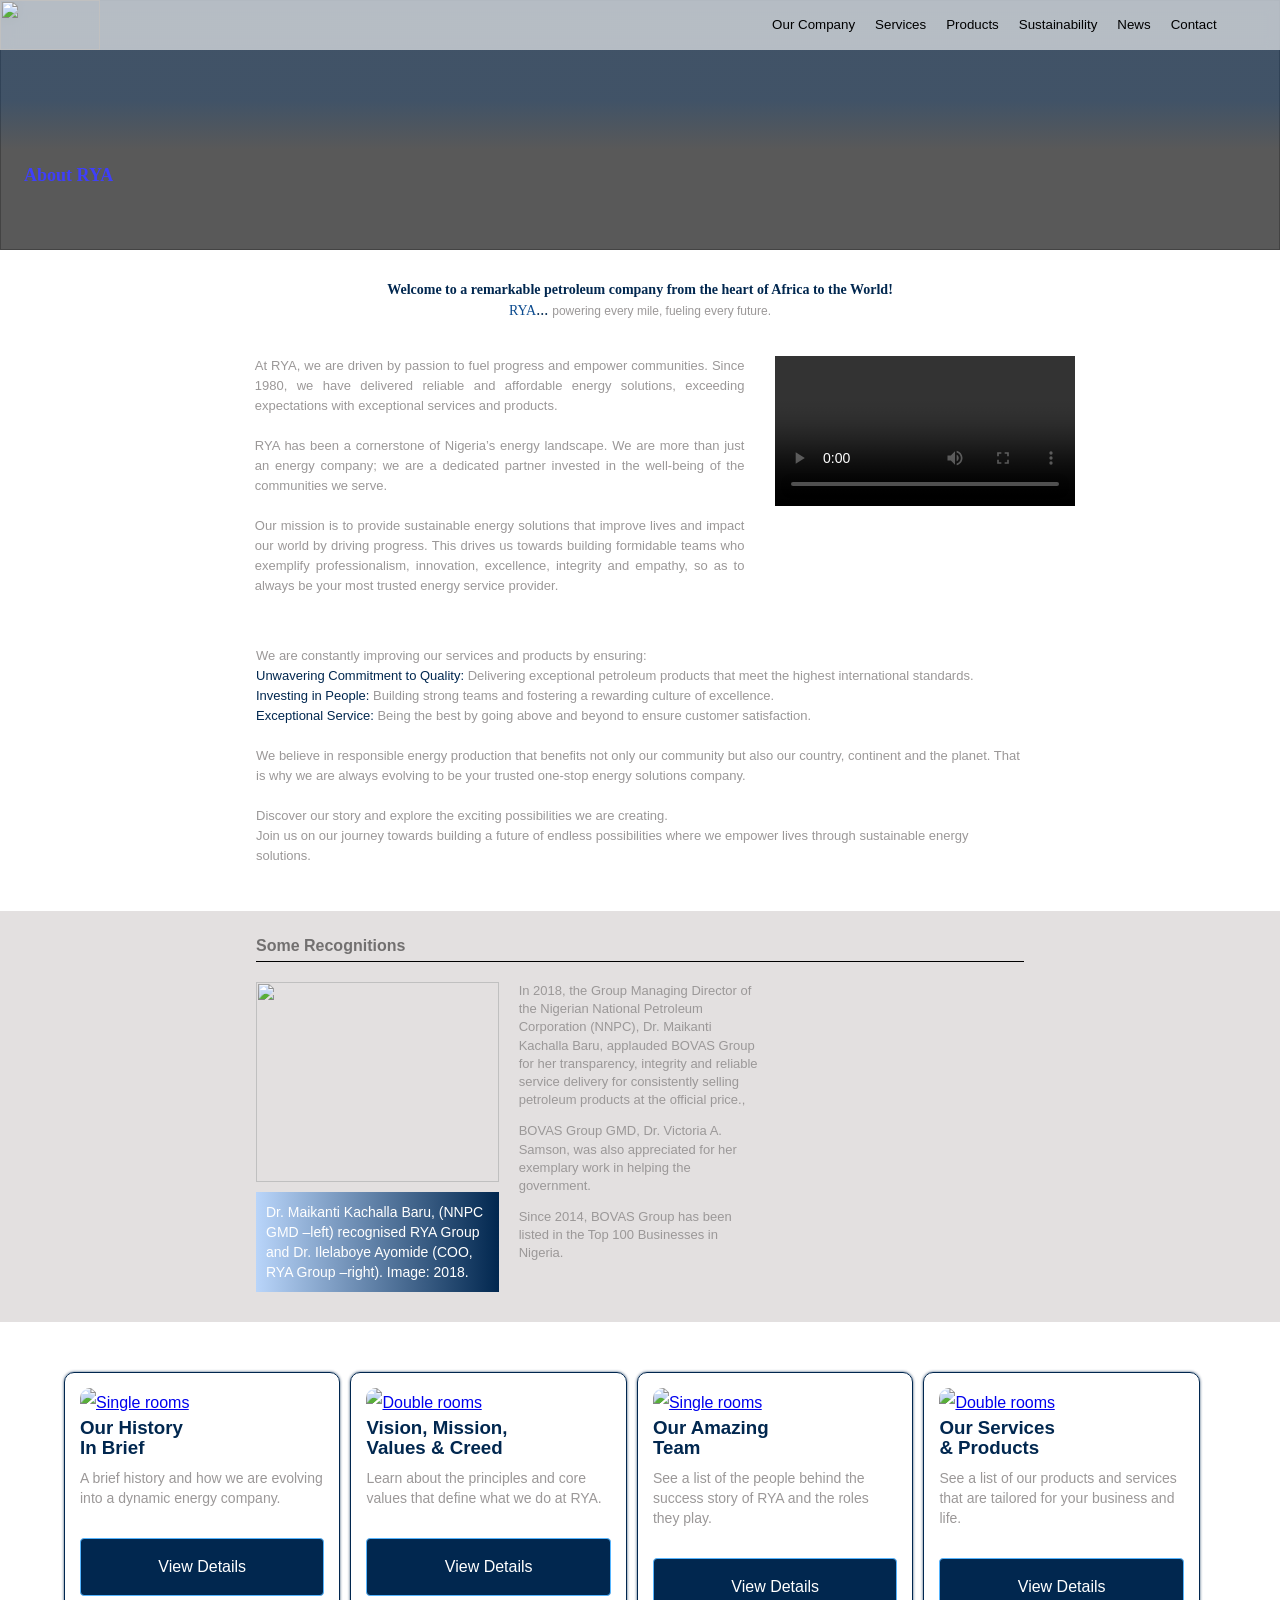
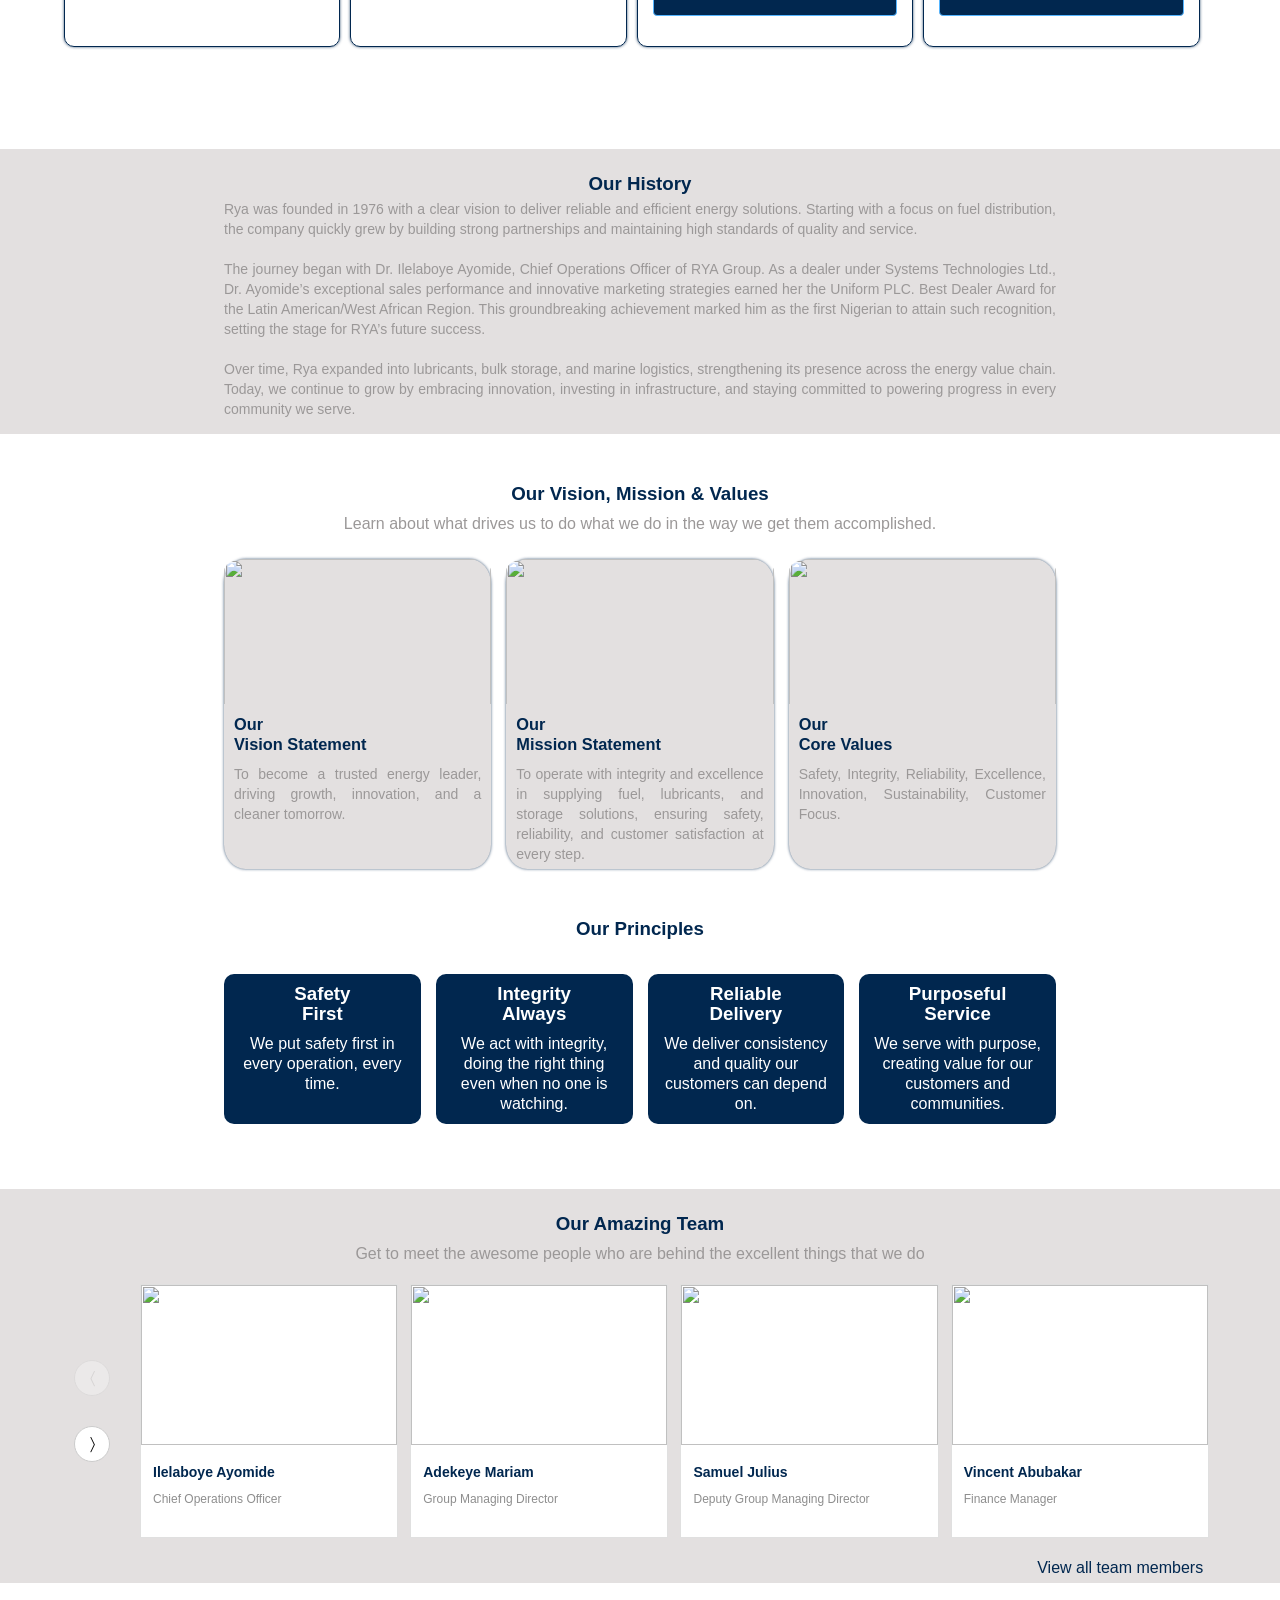
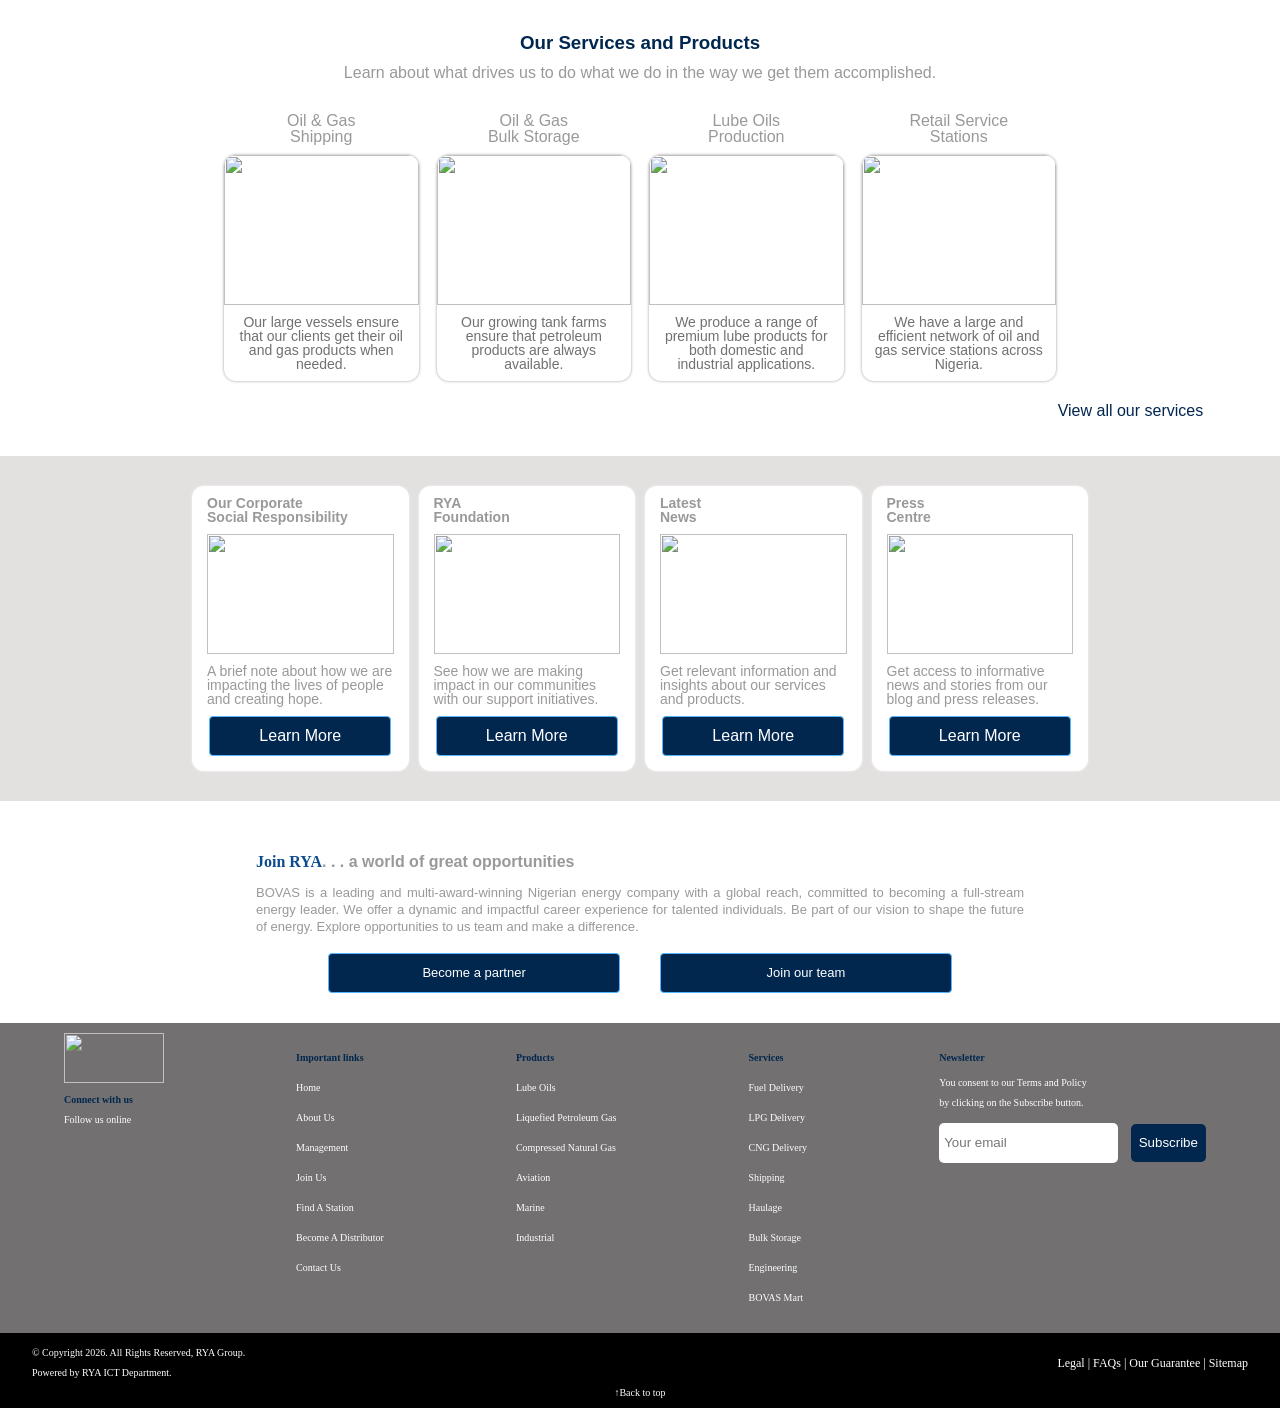
==== about.html @ a0122d42 "Add files via upload" ====
<!DOCTYPE html>
<html lang="en">
<head>
  <meta charset="UTF-8">
  <meta name="viewport" content="width=device-width, initial-scale=1.0">
  <title>About RYA</title>
  <link rel="stylesheet" href="styles.css">
  <link href="https://fonts.googleapis.com/icon?family=Material+Icons" rel="stylesheet">
  <link rel="stylesheet" href="https://cdnjs.cloudflare.com/ajax/libs/font-awesome/7.0.1/css/all.min.css">
</head>
<body>
  <section class="nav-bar">
    <nav>
      <img src="images/logo3.png">
      <div class="navs" id="navLinks">
        <i class="fa fa-times" onclick="hideMenu()"></i>
        <ul>
          <li class="nav-item">               <!-- hover target -->
            <button class="nav-link">Our Company</button>
            <div class="dropdown">            <!-- hidden until hover -->
              <a href="about.html" class="momo">Who we are</a><br>
              <a href="#" class="momo">Our people</a><br>
              <a href="#" class="momo">Our history</a><br>
              <a href="#" class="momo">Management</a><br>
              <a href="#" class="momo">Board of Directors</a><br>
            </div>
          </li>
        </ul>

        <ul>
          <li class="nav-item">               <!-- hover target -->
            <button class="nav-link">Services</button>
            <div class="dropdown">            <!-- hidden until hover -->
              <a href="#" class="momo">Retail Stations</a><br>
              <a href="#" class="momo">LPG</a><br>
              <a href="#" class="momo">CNG</a><br>
              <a href="#" class="momo">Lubes</a><br>
              <a href="#" class="momo">Rya Mart</a>
            </div>
          </li>
        </ul>

        <ul>
          <li class="nav-item">               <!-- hover target -->
            <button class="nav-link">Products</button>
            <div class="dropdown">            <!-- hidden until hover -->
              <a href="#" class="momo">Gear Oils</a><br>
              <a href="#" class="momo">Hydraulic Oils</a><br>
              <a href="#" class="momo">Diesel Engine Oils</a><br>
              <a href="#" class="momo">Retail Fuel</a><br>
              <a href="#" class="momo">Retail LPG</a><br>
              <a href="#" class="momo">CNG Kits</a><br>
            </div>
          </li>
        </ul>
            
        <ul>
          <li class="nav-item">               <!-- hover target -->
            <button class="nav-link">Sustainability</button>
            <div class="dropdown">            <!-- hidden until hover -->
              <a href="#" class="momo">Renewable Energy</a><br>
              <a href="#" class="momo">Health & Safety</a><br>
              <a href="#" class="momo">Rya Foundation</a><br>
            </div>
          </li>
        </ul>

        <ul>
          <li class="nav-item">               <!-- hover target -->
            <button class="nav-link">News</button>
            <div class="dropdown">            <!-- hidden until hover -->
              <a href="#" class="momo">News</a><br>
              <a href="#" class="momo">Publications</a><br>
              <a href="#" class="momo">Blog</a><br>
            </div>
          </li>
        </ul>  

        <ul>
          <li class="nav-item">               <!-- hover target -->
            <button class="nav-link">Contact</button>
            <div class="dropdown">            <!-- hidden until hover -->
              <a href="#" class="momo">Contact</a><br>
              <a href="#" class="momo">Product Enquiries</a><br>
              <a href="#" class="momo">Stations Locators</a><br>
              <a href="#" class="momo">FAQs</a><br>
            </div>
          </li>
        </ul>
        <i class="fa-solid fa-magnifying-glass"></i>
      </div>
      <i class="fa fa-bars" onclick="showMenu()"></i>
    </nav>
  </section>
  <section class="hero-banner">
    <img src="images/oilRig2.png" />
    <div class="hero-overlay"></div>
    <h2 class="hero-title">About RYA</h2>
  </section>
  <section class="about-about">
    <div id="abt-hed">
      <h4>Welcome to a remarkable petroleum company from the heart of Africa to the World!</h4>
      <p>
        <span class="rya" id="rya">RYA</span>...  <span class="slogan" id="slogan">powering every mile, fueling every future.</span>
      </p>
    </div>
  </section>
  <section class="abt-text">
    <div class="abt-text-p">
      <div class="abt-text-words">
        <p>
          At RYA, we are driven by passion to fuel progress and empower communities. Since 1980, we have delivered reliable and affordable energy solutions, exceeding expectations with exceptional services and products.
        </p>

        <p>
          RYA has been a cornerstone of Nigeria’s energy landscape. We are more than just an energy company; we are a dedicated partner invested in the well-being of the communities we serve.
        </p>  

        <p>
          Our mission is to provide sustainable energy solutions that improve lives and impact our world by driving progress. This drives us towards building formidable teams who exemplify professionalism, innovation, excellence, integrity and empathy, so as to always be your most trusted energy service provider.
        </p>
        
      </div>
      <div>
        <video width="300" controls>
          <source src="images/2.mp4" type="video/mp4">
          Your browser does not support the video tag.
        </video>
      </div>
    </div>
    <div class="abt-text-words2">
      <p>
        We are constantly improving our services and products by ensuring:<br>
        <span class="abt-red">Unwavering Commitment to Quality:</span> Delivering exceptional petroleum products that meet the highest international standards.<br>
        <span class="abt-red">Investing in People:</span> Building strong teams and fostering a rewarding culture of excellence.<br>
        <span class="abt-red">Exceptional Service:</span> Being the best by going above and beyond to ensure customer satisfaction.
      </p>
      <br>
      We believe in responsible energy production that benefits not only our community but also our country, continent and the planet. That is why we are always evolving to be your trusted one-stop energy solutions company.
      <br>
      <br>
      <p>
        Discover our story and explore the exciting possibilities we are creating.<br>
        Join us on our journey towards building a future of endless possibilities where we empower lives through sustainable energy solutions.
      </p>
    </div>
  </section>
  <section class="accolades">
    <div class="acc-h4">
      <h4>Some Recognitions</h4>
    </div>
    <div class="acc-awards">
      <div class="acc-awa">
        <div>
          <img src="images/Ayo and Award.png" alt="">
        </div>
        <div class="acca">
          Dr. Maikanti Kachalla Baru, (NNPC GMD –left) recognised RYA Group and Dr. Ilelaboye Ayomide (COO, RYA Group –right). Image: 2018.
        </div>
      </div>
      <div id="acca2">
        <p>
          In 2018, the Group Managing Director of the Nigerian National Petroleum Corporation (NNPC), Dr. Maikanti Kachalla Baru, applauded BOVAS Group for her transparency, integrity and reliable service delivery for consistently selling petroleum products at the official price.,
        </p>
        <p>
          BOVAS Group GMD, Dr. Victoria A. Samson, was also appreciated for her exemplary work in helping the government.
        </p>
        <p>
          Since 2014, BOVAS Group has been listed in the Top 100 Businesses in Nigeria.
        </p>
        
      </div>
      <div id="mehny">
        <img src="images/Hundred.png" alt="">
      </div>
    </div>
  </section>
  <section class="mem-but">
    <div class="mem-row">
      <div class="bus-mem">
        <a href="rooms.html#sin"><img src="images/ryaBuilding.jpg" alt="Single rooms"></a>
        <h3>Our History<br>In Brief</h3>
        <p>
          A brief history and how we are evolving into a dynamic energy company.
        </p>
        <a href="#" class="butn nada nada2" id="sepz">View Details<i class="fa-regular fa-circle-down"></i></a>
      </div>
      <div class="bus-mem">
        <a href="rooms.html#sing"><img src="images/ryaRig.webp" alt="Double rooms"></a>
        <h3>Vision, Mission,<br>Values & Creed</h3>
        <p>
          Learn about the principles and core values that define what we do at RYA.
        </p>
        <a href="#" class="butn nada nada2" id="sepz">View Details<i class="fa-regular fa-circle-down"></i></a>
      </div>
      <div class="bus-mem">
        <a href="rooms.html#sin"><img src="images/groupPic.png" alt="Single rooms"></a>
        <h3>Our Amazing<br>Team</h3>
        <p>
          See a list of the people behind the success story of RYA and the roles they play.
        </p>
        <a href="#" class="butn nada nada2" id="sepz">View Details<i class="fa-regular fa-circle-down"></i></a>
      </div>
      <div class="bus-mem">
        <a href="rooms.html#sing"><img src="images/Lubes.png" alt="Double rooms"></a>
        <h3>Our Services<br>& Products</h3>
        <p>
         See a list of our products and services that are tailored for your business and life.
        </p>
        <a href="#" class="butn nada nada2" id="sepz">View Details<i class="fa-regular fa-circle-down"></i></a>
      </div>  
    </div>
  </section>
  <section class="history">
    <h3>Our History</h3>
    <div class="history-p">
      <p>
        Rya was founded in 1976 with a clear vision to deliver reliable and efficient energy solutions. Starting with a focus on fuel distribution, the company quickly grew by building strong partnerships and maintaining high standards of quality and service.
        <br>
        <br>
        The journey began with Dr. Ilelaboye Ayomide, Chief Operations Officer of RYA Group. As a dealer under Systems Technologies Ltd., Dr. Ayomide’s exceptional sales performance and innovative marketing strategies earned her the Uniform PLC. Best Dealer Award for the Latin American/West African Region. This groundbreaking achievement marked him as the first Nigerian to attain such recognition, setting the stage for RYA’s future success.
        <br>
        <br>
        Over time, Rya expanded into lubricants, bulk storage, and marine logistics, strengthening its presence across the energy value chain. Today, we continue to grow by embracing innovation, investing in infrastructure, and staying committed to powering progress in every community we serve.
      </p>
    </div>
  </section>
  <section class="mission">
    <h3 class="tired">Our Vision, Mission & Values</h3>
    <p class="rex-p">Learn about what drives us to do what we do in the way we get them accomplished.</p>
    <div class="miss-state">
      
      <div class="miss-state-ments">
        <img src="images/meeting.png">
        <h3 class="tired">Our<br>Vision Statement</h3>
        <p>
         To become a trusted energy leader, driving growth, innovation, and a cleaner tomorrow.
        </p>
      </div>
      <div class="miss-state-ments">
        <img src="images/ryaBulk.png" alt="">
        <h3 class="tired">Our<br>Mission Statement</h3>
        <p>
         To operate with integrity and excellence in supplying fuel, lubricants, and storage solutions, ensuring safety, reliability, and customer satisfaction at every step.
        </p>
      </div>
      <div class="miss-state-ments">
        <img src="images/labScience.png" alt="">
        <h3 class="tired">Our<br>Core Values</h3>
        <p>
         Safety, Integrity, Reliability, Excellence, Innovation, Sustainability, Customer Focus.
        </p>
      </div>
    </div>
    <div class="principles">
      <h3 class="tired">Our Principles</h3>
      <div class="principle-divs-all">
        <div class="principle-divs">
          <i class="fa-solid fa-shield-halved"></i>
          <h3>Safety<br>First</h3>
          <p>We put safety first in every operation, every time.</p>
        </div>
        <div class="principle-divs">
          <i class="fa-regular fa-handshake"></i>
          <h3>Integrity<br>Always</h3>
          <p>We act with integrity, doing the right thing even when no one is watching.</p>
        </div>
        <div class="principle-divs">
          <i class="fa-regular fa-truck"></i>
          <h3>Reliable<br>Delivery</h3>
          <p>We deliver consistency and quality our customers can depend on.</p>
        </div>
        <div class="principle-divs">
          <i class="fa-regular fa-heart"></i>
          <h3>Purposeful<br>Service</h3>
          <p>We serve with purpose, creating value for our customers and communities.</p>
        </div>
      </div>
    </div>  
  </section>
  <section class="root-section">
    <h3 class="tired">Our Amazing Team</h3>
    <p class="rex-p">Get to meet the awesome people who are behind the excellent things that we do</p>
    <div class="root">
      <div class="side-btns">
        <button class="side-btn" id="prev2">&#9001;</button>
        <button class="side-btn" id="next2">&#9002;</button>
      </div>
      <div class="viewport">
        <div class="reel" id="reel">
          <div class="card">
            <img src="images/Ayomide2.jpg" />
            <div class="card-body">
              <div class="card-title">Ilelaboye Ayomide</div>
              <div class="card-desc">Chief Operations Officer</div>
            </div>
          </div>
          <div class="card">
            <img src="images/goat5.jpeg" />
            <div class="card-body">
              <div class="card-title">Adekeye Mariam</div>
              <div class="card-desc">Group Managing Director</div>
            </div>
          </div>
          <div class="card">
            <img src="images/Random5.jpg" />
            <div class="card-body">
              <div class="card-title">Samuel Julius</div>
              <div class="card-desc">Deputy Group Managing Director</div>
            </div>
          </div>
          <div class="card">
            <img src="images/Random2other.jpg" />
            <div class="card-body">
              <div class="card-title">Vincent Abubakar</div>
              <div class="card-desc">Finance Manager</div>
            </div>
          </div>
          <div class="card">
            <img src="images/random10.jpg" />
            <div class="card-body">
              <div class="card-title">Odueko Enoch</div>
              <div class="card-desc">Group Executive Director Commercial</div>
            </div>
          </div>
          <div class="card">
            <img src="images/random11.avif" />
            <div class="card-body">
              <div class="card-title">Adetomiwa Victor</div>
              <div class="card-desc">Board Chairman</div>
            </div>
          </div>
          <div class="card">
            <img src="images/Random1.jpg" />
            <div class="card-body">
              <div class="card-title">Timothy Salako</div>
              <div class="card-desc">Corporate Accountant</div>
            </div>
          </div>
          <div class="card">
            <img src="images/Random6.webp" />
            <div class="card-body">
              <div class="card-title">Vanessa Evans</div>
              <div class="card-desc">Head of Administration & Human Resources</div>
            </div>
          </div>
        </div>
      </div>
    </div>
    <div class="more-cards">
      <a href="" id="mourinho">View all team members<i class="fa-regular fa-hand-point-right"></i></a>
    </div>
  </section>
  <section class="servNprod">
    <h3 class="tired">Our Services and Products</h3>
    <p class="rex-p">Learn about what drives us to do what we do in the way we get them accomplished.</p>
    <div class="servNprod-Prods">
      <div class="servNprod-servs">
        <p>Oil & Gas<br>Shipping</p>
        <div class="thingus">
            <div class="servNprod-div">
            <img src="images/Shipping.png" alt="">
          </div>
          <p class="servNprod-div-p anods">Our large vessels ensure that our clients get their oil and gas products when needed.</p>
        </div>
      </div>
      <div class="servNprod-servs">
        <p>Oil & Gas<br>Bulk Storage</p>
        <div class="thingus">
            <div class="servNprod-div">
            <img src="images/Facility.png" alt="">
          </div>
          <p class="servNprod-div-p anods">Our growing tank farms ensure that petroleum products are always available.</p>
        </div>
      </div>
      <div class="servNprod-servs">
        <p>Lube Oils<br>Production</p>
        <div class="thingus">
          <div class="servNprod-div">
            <img src="images/Mix.png" alt="">
          </div>
          <p class="servNprod-div-p anods anods-two">We produce a range of premium lube products for both domestic and industrial applications.</p>
        </div>
      </div>
      <div class="servNprod-servs">
        <p>Retail Service<br>Stations</p>
        <div class="thingus">
          <div class="servNprod-div">
            <img src="images/Station.png" alt="">
          </div>
          <p class="servNprod-div-p anods anods-two">We have a large and efficient network of oil and gas service stations across Nigeria.</p>
        </div>
      </div>
    </div>
    <div class="more-cards">
      <a href="" id="mourinho">View all our services<i class="fa-regular fa-hand-point-right"></i></a>
    </div>
  </section>
  <section class="story-time">
    <div class="story-div">
      <div class="stories">
        <p class="stories-p">Our Corporate<br>Social Responsibility</p>
        <img src="images/Rally.png" alt="">
        <p>A brief note about how we are impacting the lives of people and creating hope.</p>
        <a href="#" class="butn nada nada2 nada3" id="sepz">Learn More<i class="fa-regular fa-circle-right"></i></a>
      </div>
      <div class="stories">
        <p class="stories-p">RYA<br>Foundation</p>
        <img src="images/conference2.png" alt="">
        <p>See how we are making impact in our communities with our support initiatives.</p>
        <a href="#" class="butn nada nada2 nada3" id="sepz">Learn More<i class="fa-regular fa-circle-right"></i></a>
      </div>
      <div class="stories">
        <p class="stories-p">Latest<br>News</p>
        <img src="images/secretary.png" alt="">
        <p>Get relevant information and insights about our services and products.</p>
        <a href="#" class="butn nada nada2 nada3" id="sepz">Learn More<i class="fa-regular fa-circle-right"></i></a>
      </div>
      <div class="stories">
        <p class="stories-p">Press<br>Centre</p>
        <img src="images/car-award.png" alt="">
        <p>Get access to informative news and stories from our blog and press releases.</p>
        <a href="#" class="butn nada nada2 nada3" id="sepz">Learn More<i class="fa-regular fa-circle-right"></i></a>
      </div>
    </div>
  </section>
  <section class="join-now">
    <div class="join-text">
      <div class="join-us">
        <img src="images/car-award.png" alt="">
      </div>
      <div class="join-us">
        <h3><span class="rya join-span">Join RYA</span><span class="slogan join-span">. . . a world of great opportunities</span></h3>
        <p>BOVAS is a leading and multi-award-winning Nigerian energy company with a global reach, committed to becoming a full-stream energy leader. We offer a dynamic and impactful career experience for talented individuals. Be part of our vision to shape the future of energy. Explore opportunities to us team and make a difference.</p>
        <div class="join-buttons">
          <a href="#" class="butn nada nada4" id="sepz">Become a partner</a>
          <a href="#" class="butn nada nada4" id="sepz">Join our team</a>
        </div>
      </div>
    </div>
  </section>
  <section class="fint">
    <div class="scott">
      <div class="fein">
        <img src="images/logo3.png" class="minusTop">
        <h4 class="minusTop">Connect with us</h4>
        <p class="minusTop">Follow us online</p>
        <div class="imagine minusTop">
          <i class="fa-brands fa-linkedin-in"></i>
          <i class="fa-brands fa-x-twitter"></i>
          <i class="fa-brands fa-square-facebook"></i>
          <i class="fa-brands fa-youtube"></i>
          <i class="fa-brands fa-instagram"></i>
          <i class="fa-brands fa-threads"></i>
        </div>
      </div>
      <div class="fein">
        <h4>Important links</h4>
        <p>
          <a href="">Home</a><br>
          <a href="">About Us</a><br>
          <a href="">Management</a><br>
          <a href="">Join Us</a><br>
          <a href="">Find A Station</a><br>
          <a href="">Become A Distributor</a><br>
          <a href="">Contact Us</a><br>
        </p>
      </div>
      <div class="fein">
        <h4>Products</h4>
        <p>
          <a href="">Lube Oils</a><br>
          <a href="">Liquefied Petroleum Gas</a><br>
          <a href="">Compressed Natural Gas</a><br>
          <a href="">Aviation</a><br>
          <a href="">Marine</a><br>
          <a href="">Industrial</a><br>
        </p>
      </div>
      <div class="fein">
        <h4>Services</h4>
        <p>
          <a href="">Fuel Delivery</a><br>
          <a href="">LPG Delivery</a><br>
          <a href="">CNG Delivery</a><br>
          <a href="">Shipping</a><br>
          <a href="">Haulage</a><br>
          <a href="">Bulk Storage</a><br>
          <a href="">Engineering</a><br>
          <a href="">BOVAS Mart</a><br>
        </p>
      </div>
      <div class="fein" id="feint">
        <h4>Newsletter</h4>
        <p>You consent to our Terms and Policy<br> by clicking on the Subscribe button.</p>
        <input type="email" placeholder="Your email">
        <button>Subscribe</button>
      </div>
    </div>
  </section>
  <section class="footer">
    <div class="footer-past">
      <div class="footer-p">
        <p>
          &copy; Copyright 2026. All Rights Reserved, RYA Group.<br><span>Powered by RYA ICT Department.</span>
        </p>
      </div>
      <div class="foo">
        Legal | FAQs | Our Guarantee | Sitemap<br>
      </div>
    </div>
    <a href="" class="minusTop">&UpArrow;Back to top</a>
  </section>
</body>
<script src="index.js"></script>
</html>
---- styles.css ----
*{
  margin: 0px;
  padding: 0px;
  line-height: 30px;
  box-sizing: border-box;
}

.nav-bar{
  position: fixed;
  top: 0;
  left: 0;
  width: 100%;
  z-index: 100;
  background: rgba(255, 255, 255, 0.614);
  backdrop-filter: blur(6px);  
}

nav{
  display: flex;
  justify-content: space-between;
  align-items: center;
  width: 97vw;
}

.navs{
  display: flex;
  justify-content: space-between;
  align-items: center;
  padding-right: 15px;
}

nav img{
  width: 100px;
  height: 50px;
}

#navLinks .fa{
  display: none;
}

.search{
  margin-left: 8px;
  width: 17px;
  height: 17px;
}

button{
  border: 0px;
  margin: 10px;
  background: none;
}

.navs ul{
  padding: 0px;
}

.navs ul li{
  list-style: none;
  padding: 0px;
}

.nav-item {
  position: relative;
}

.dropdown {
  position: absolute;
  padding-left: 10px;
  margin-right: 50px;
  width: 200px;
  opacity: 0;
  pointer-events: none;
  transform: translateY(-6px);
  transition: opacity 0.18s, transform 0.18s;
  background-color: whitesmoke;
}

.nav-item:hover .dropdown {
  margin-right: 50px;
  width: 200px;
  opacity: 1;
  pointer-events: all;
  transform: translateY(0);
  display: flex;
  flex-direction: column;
  justify-content: space-evenly;
  line-height: 10px;
}

.dropdown a{
  color: black;
  text-decoration: none;
  border-top: black;
}

/* Hide hamburger icon on desktop */
nav > .fa-bars {
  display: none;
}

/*Hero*/
.hero {
  position: relative;
  width: 100%;
  height: 100vh;
  overflow: hidden;
  margin: 0px;
}

.slide {
  position: absolute;
  inset: 0;
  background-size: cover;
  background-position: center;
  opacity: 0;
  transition: opacity 1s ease-in-out;
  display: flex;
  align-items: center;
  justify-content: center;
}

.slide::before {
  content: '';
  position: absolute;
  inset: 0;
  background: rgba(26, 42, 58, 0.55);
}

.slide.active { opacity: 1; }

.slide-content {
  position: relative;
  text-align: left;
  color: #fff;
  max-width: 700px;
  padding: 20px 2rem;
  display: flex;
  flex-direction: column;
  justify-content: space-between;
  height: 200px;
}

.slide-content h1 { font-size: 3rem; margin-bottom: 1rem; }
.slide-content p  { font-size: 1.2rem; margin-bottom: 2rem; opacity: 0.9; }

.btn {
  background: #01274f;
  color: #fff;
  padding: 0.8rem 2rem;
  border-radius: 4px;
  text-decoration: none;
  font-weight: 500;
  transition: background 0.2s;
  align-self: flex-end;
}

.slide-content a:hover { 
  background-color: white;
  color: #01274f;
}

#seps:hover{ background-color: #fff; color: #01274f; }
#sept:hover{ background-color: #fff; color: #01274f; }
#sepz:hover{ background-color: #fff; color: #01274f; }

/* Dots */
.dots {
  position: absolute;
  bottom: 2rem;
  left: 50%;
  transform: translateX(-50%);
  display: flex;
  gap: 10px;
}

.dot {
  width: 10px; height: 10px;
  border-radius: 50%;
  background: rgba(255,255,255,0.5);
  cursor: pointer;
  transition: background 0.3s;
}
.dot.active { background: #01274f; }

/* Arrows */
.arrow {
  position: absolute;
  top: 50%;
  transform: translateY(-50%);
  border: none;
  color: #ffffff;
  font-size: 1.5rem;
  padding: 0.8rem 1.1rem;
  cursor: pointer;
  border-radius: 4px;
  transition: background 0.2s;
}
.arrow:hover { color: #01274f; }
.arrow.prev { left: 1.5rem; }
.arrow.next { right: 1.5rem; }

/*Middle*/
.middle{
  background-color: rgb(250, 253, 255);
  display: flex;
  justify-content: center;
  padding: 40px 0;
}

.imme{
  width: 80%;
  display: flex;
  justify-content: space-between;
  align-items: flex-end;
  gap: 30px;
}

.diate{
  width: 50%;
}

.middle p{
  margin-top: 10px;
  color: black;
  font-size: 30px;
  font-weight: 700;
}

.rya{
  font-family: 'Catamaran, sans-serif';
  color: #0c4b8f;
  font-size: 30px;
}

.slogan{
  color: rgb(155, 152, 152);
  font-family:'Lucida Sans', 'Lucida Sans Regular', 'Lucida Grande', 'Lucida Sans Unicode', Geneva, Verdana, sans-serif;
  font-size: 20px;
}

#sof{
  height: 200px;
  width: 200px;
}

.bet p{
  margin-top: 0px;
  margin-bottom: 0px;
  font-size: 20px;
}

#bat{ color: rgb(155, 152, 152); }
#sur{ color: #01274f; }

#temp{
  font-size: 16px;
  color: rgb(155, 152, 152);
  text-align: justify;
  width: 85%;
  margin-top: 10px;
  line-height: 1.5;
}

#sof5{
  width: 50%;
  height: 400px;
  border-radius: 8%;
  align-self: last baseline;
}

/*Targets*/
.robots{
  margin-top: 50px;
  display: flex;
  justify-content: center;
}

.robo-mech{
  margin-top: 50px;
  width: 80%;
  display: flex;
  justify-content: space-between;
  flex-wrap: wrap;
  gap: 20px;
}

.robo{
  background-color: #01274f;
  height: 150px;
  width: 250px;
  border-radius: 3%;
  display: flex;
  justify-content: center;
}

.robo-toy{
  width: 80%;
  display: flex;
  flex-direction: column;
  justify-content: center;
  align-items: center;
  text-align: center;
}

.robo-toy i, .robo-toy img{
  height: 70px;
  width: 120px;
}

#val{
  font-size: 55px;
  color: #fff;
}

.robo-toy p {
  margin-top: 0px;
  font-size: 20px;
  color: #fff;
  width: 100%;
  font-family: 'Lucida Sans', 'Lucida Sans Regular', 'Lucida Grande', 'Lucida Sans Unicode', Geneva, Verdana, sans-serif;
}

.robo-nan p {
  width: 250px;
  text-align: center;
  font-weight: 500;
}

.robop{
  color: rgb(155, 152, 152);
  font-size: 18px;
}

/*Short Wordings*/
.wordings{
  margin-top: 20px;
  background-color: rgb(1, 39, 79);
  display: flex;
  flex-direction: column;
  align-items: center;
}

.fold{
  text-align: center;
  color: #f7f3f3;
  display: flex;
  justify-content: center;
}

.fold h1{
  margin-top: 20px;
  margin-bottom: 15px;
}

.talks{ width: 80%; }

.bac{
  width: 80%;
  display: flex;
  justify-content: center;
  margin-top: 20px;
  padding-bottom: 20px;
}

.words{
  display: flex;
  width: 90%;
  gap: 20px;
  justify-content: space-between;
}

.tempt{
  margin-top: 30px;
  display: flex;
  flex-direction: column;
  text-align: center;
  align-items: center;
  background-color: rgb(1, 25, 52);
  border: 1px solid #55b5ff;
  border-radius: 3%;
  width: 25%;
  color: #f7f3f3;
}

.tempt i, .tempt img, .tempt svg{
  height: 60px;
  width: 60px;
  font-size: 60px;
  color: white;
  margin-top: 15px;
  margin-bottom: 25px;
}

h2{ margin-bottom: 10px; }

.tempt p{
  margin-bottom: 25px;
  padding: 5px;
}

#meth{ margin-top: 20px; }
#math{ margin-top: 22px; }
#temmmm p{ margin-bottom: 17px; }
#moth{ margin-top: 22px; }
#bath{ margin-bottom: 15px; }
#bats{ margin-bottom: 45px; }
#band{ margin-bottom: 50px; }

.butn {
  background: #01274f;
  color: #fff;
  padding: 0.8rem 2rem;
  border-radius: 4px;
  text-decoration: none;
  font-weight: 500;
  transition: background 0.2s;
  align-self: center;
  margin-bottom: 15px;
}

.butn:hover{ color: #55b5ff; }

/*Members*/
.members{
  margin-top: 20px;
  background-color: rgb(250, 253, 255);
  display: flex;
  flex-direction: column;
  align-items: center;
}

.mem-abt{
  text-align: center;
  color: rgb(155, 152, 152);
}

.mem-abt p{
  margin-top: 8px;
  font-size: 20px;
}

.gallery-viewport{ margin-top: 15px; }

.gallery-reel{
  display: grid;
  grid-template-columns: 1fr 1fr 1fr;
  grid-template-rows: 1fr 1fr;
  gap: 15px;
}

.gallery-item {
  position: relative;
  overflow: hidden;
  border: 10px solid #01274f;
  border-radius: 3%;
}

.gallery-item img {
  display: block;
  height: 100%;
  width: 100%;
  object-fit: cover;
  border-radius: 3%;
}

.pict{
  height: 250px;
  width: 250px;
}

.gallery-item::before {
  content: '';
  position: absolute;
  inset: 0;
  background: rgba(26, 42, 58, 0.5);
  z-index: 1;
}

.picture-text {
  position: absolute;
  bottom: 0.5rem;
  left: 0.5rem;
  z-index: 2;
  color: #fff;
  font-family: Arial, Helvetica, sans-serif;
}

.picture-text h3 {
  font-size: 1.2rem;
  font-weight: 400;
  margin: 0;
  color: white;
  margin-bottom: 0px;
}

.picture-text h2 {
  font-size: 1.3rem;
  font-weight: 700;
  margin: 0 0 0.4rem;
  color: white;
 margin: -10px 0px 0px;
}

.picture-text p {
  font-size: 1rem;
  margin: 0;
  font-weight: bold;
  color: #3f8aeb;
  line-height: 1.3;
}

.sheep{
  margin-top: 15px;
  column-span: all;
  text-align: end;
}

#bla{
  text-decoration: none;
  color: #0c4b8f;
}

#bla:hover{
  color: #9b9898;
  font-size: 18px;
  text-decoration: underline #0c4b8f;
}

/*Customer*/
.customer{
  margin-top: 15px;
  background-color: #01274f;
  display: flex;
  flex-direction: column;
  justify-content: center;
  align-items: center;
  text-align: center;
  color: white;
}

.cust{
  width: 80%;
  margin-bottom: 15px;
}

.cust h1{ margin: 15px; }

.home{
  margin-top: 30px;
  margin-bottom: 30px;
  width: 80%;
  display: flex;
  justify-content: space-between;
  gap: 5%;
  flex-wrap: wrap;
}

.homer{
  border-radius: 3%;
  border: 2px solid #55b5ff;
  width: 20%;
  min-width: 160px;
}

.homer i{
  font-size: 50px;
  margin:  20px 0px;
}

.homer h2, .homer p{ margin-bottom: 10px; }

.homer p{
  padding-left: 5px;
  padding-right: 5px;
}

.test{
  margin-top: 30px;
  background-color: white;
  border: 1px solid white;
  border-radius: 4px;
  color: #01274f;
  text-align: center;
  height: 40px;
  display: flex;
  align-items: center;
  margin-bottom: 30px;
}

#mot{
  text-decoration: none;
  color: #01274f;
  font-size: 22px;
  padding-top: 10px;
  padding-left: 30px;
  padding-right: 30px;
}

.test:hover{
  background-color: #01274f;
  border: 1px solid #55b5ff;
  color: white;
}

#mot:hover{ color: #fff; }
.nada{ border: 1px solid #55b5ff; }

/*Business*/
.business{
  margin-top: 15px;
  background-color: white;
  display: flex;
  flex-direction: column;
  justify-content: center;
  align-items: center;
  text-align: center;
  color: rgb(155, 152, 152);
  padding: 20px 0;
}

.bus-row{
  width: 80%;
  margin-top: 5px;
  display: flex;
  justify-content: space-between;
  gap: 20px;
  flex-wrap: wrap;
}

.soft{
  width: 95%;
  align-items: center;
}

.soft p{
  padding-left: 30px;
  text-align: center;
}

.bus-rooms h2{ font-size: 50px; }

.bus-rooms{
  width: 80%;
  margin: auto;
  text-align: center;
  padding: 15px;
  flex-basis: 22%;
  border-radius: 10px;
  margin-bottom: 5%;
  text-align: left;
  box-shadow: 0 0 3px rgba(0, 0, 0, 0.5);
  min-width: 200px;
}

.bus-rooms img{
  width: 100%;
  height: 200px;
  border-radius: 10px;
  object-fit: cover;
}

.bus-rooms p{
  padding: 10px;
  text-align: center;
}

.bus-rooms h3{
  text-align: center;
  color: #01274f;
}

.bus-title h1, .bus-title p{ margin-bottom: 28px; }

#drip{ line-height: 20px; }

/*Credit*/
.credit{
  margin-top: 15px;
  background-color: white;
  display: flex;
  flex-direction: column;
  justify-content: center;
  align-items: center;
  text-align: center;
  color: rgb(155, 152, 152);
  padding: 20px 0;
}

.penta{
  width: 85%;
  display: flex;
  justify-content: space-around;
  align-items: center;
  flex-wrap: wrap;
  gap: 15px;
}

.penta img{
  height: 90px;
  width: 100px;
  object-fit: contain;
}

/*News*/
.news-section{
  margin-top: 20px;
  margin-bottom: 20px;
  background-color: #01274f;
  display: flex;
  flex-direction: column;
  justify-content: center;
  align-items: center;
  text-align: center;
  color: #fff;
}

.news-section h1{ margin-top: 15px; }

#sap{
  margin-top: 30px;
  margin-bottom: 30px;
  padding-top: 15px;
  padding-bottom: 15px;
  width: 100%;
  border-top: 1px solid #fff;
  border-bottom: 1px solid #fff;
}

#sap a{
  text-decoration: none;
  color: white;
}

#sap a:hover{
  color: #55b5ff;
  font-size: 18px;
  text-decoration: underline #55b5ff;
}

.blublu{
  margin-top: 30px;
  width: 80%;
  display: flex;
  justify-content: space-between;
  gap: 10%;
  flex-wrap: wrap;
}

.news-pic img{
  width: 100%;
  height: 400px;
  margin-bottom: 15px;
  object-fit: cover;
}

.news-pic p{
  text-align: justify;
  font-size: 20px;
  width: 100%;
}

.news-words{
  width: 80%;
  text-align: justify;
  font-size: 20px;
}

.news-words hr, .news-words p{ margin-bottom: 15px; }

/*Partners*/
.partn{
  margin-top: 15px;
  margin-bottom: 20px;
  background-color: white;
  display: flex;
  flex-direction: column;
  justify-content: center;
  align-items: center;
  text-align: center;
  color: #9b9898;
  padding: 20px 0;
}

/*Quick Links*/
.fint{
  margin-top: 30px;
  background-color: #727070;
  display: flex;
  justify-content: center;
  font-size: 10px;
  padding-bottom: 20px;
}

.scott{
  width: 90%;
  margin-top: 20px;
  display: flex;
  justify-content: space-between;
  flex-wrap: wrap;
  gap: 20px;
}

.fein img{
  width: 100px;
  height: 50px;
}

.fein h4{ 
  color: #01274f; 
}
.fein p{ color: #fff; }

.fein p a{
  text-decoration: none;
  color: #fff;
}

.minusTop{
  margin-top: -10px;
}

.fein p a:hover{ text-decoration: underline; }

.fein input{
  padding: 5px;
  margin-top: 10px;
  border: none;
  border-radius: 5px;
}

.fein button{
  background-color: #01274f;
  color: #fff;
  margin-top: 10px;
  padding: 5px;
  border: none;
  border-radius: 5px;
  cursor: pointer;
}

.fein button:hover{
  background-color: #fff;
  color: #01274f;
}

.imagine{ display: inline-block; }

.imagine i{
  font-size: 18px;
  color: #01274f;
  font-weight: 300;
}

#feint p{ line-height: 20px; }

/*Footer*/
.footer{
  background-color: black;
  display: flex;
  flex-direction: column;
  justify-content: center;
  align-items: center;
  font-size: 10px;
  color: #fff;
  line-height: 10px;
  padding: 0px;
}

.footer-past{
  margin-top: 15px;
  width: 95%;
  display: flex;
  justify-content: space-between;
  flex-wrap: wrap;
  gap: 10px;
}

.footer-p p{ line-height: 10px; }
.foo{ font-size: 12px; }

.footer a{
  color: #fff;
  text-decoration: none;
}

.footer a:hover{ text-decoration: underline; }

#feint button{
  padding: 4px 8px;
}


/* =============================================
   RESPONSIVENESS
   ============================================= */

/* --- Tablet: 768px and below --- */
@media (max-width: 768px) {

  /* NAV */
  .navs ul li { display: block; }

  .navs {
    position: fixed;
    background: #01274f;
    height: 100vh;
    width: 220px;
    top: 0;
    right: -500px;
    flex-direction: column;
    align-items: flex-start;
    justify-content: flex-start;
    z-index: 200;
    transition: right 0.4s ease;
    overflow-y: auto;
    padding-top: 20px;
  }

  .navs .fa-times {
    display: block;
    color: #fff;
    margin: 10px 10px 20px;
    font-size: 22px;
    cursor: pointer;
  }

  .navs ul { padding: 0 20px; }

  .navs button { color: #fff; font-size: 15px; }

  .dropdown {
    position: static;
    opacity: 1;
    pointer-events: all;
    transform: none;
    background: transparent;
    width: 100%;
    display: none;
  }

  .nav-item:hover .dropdown,
  .nav-item .dropdown {
    position: static;
    opacity: 1;
    pointer-events: all;
    transform: none;
    background: transparent;
    width: 100%;
  }

  .dropdown a { color: #cce4ff; font-size: 13px; }

  .search { display: none; }

  nav > .fa-bars {
    display: block;
    color: #01274f;
    font-size: 22px;
    cursor: pointer;
    margin-right: 10px;
  }

  #navLinks .fa{
  display: block;
}

  /* HERO */
  .slide-content {
    height: auto;
    padding: 20px;
    max-width: 100%;
  }

  .slide-content h1 { font-size: 2rem; }
  .slide-content p  { font-size: 15px; }

  .arrow{display: none;}

  /* MIDDLE */
  .imme {
    flex-direction: column;
    width: 90%;
    align-items: center;
  }

  .diate { width: 100%; }

  #sof5 {
    width: 100%;
    height: 280px;
    border-radius: 8px;
  }

  #temp { width: 100%; }

  .middle p { font-size: 22px; }

  /* ROBOTS */
  .robo-mech {
    width: 90%;
    justify-content: center;
  }

  /* WORDINGS */
  .tempt {
    width: 45%;
    min-width: 140px;
  }

  /* MEMBERS */
  .gallery-reel {
    grid-template-columns: 1fr 1fr;
    grid-template-rows: auto;
  }

  .pict {
    height: 180px;
    width: 100%;
  }

  /* CUSTOMER */
  .home {
    justify-content: center;
    gap: 15px;
  }

  .homer {
    width: 42%;
    min-width: 140px;
  }

  /* BUSINESS */
  .bus-row { justify-content: center; }

  .bus-rooms {
    flex-basis: 45%;
    min-width: 180px;
  }

  /* NEWS */
  .blublu {
    flex-direction: column;
    width: 90%;
    gap: 20px;
  }

  .news-pic img { height: 250px; }
  .news-words { width: 100%; }

  /* PARTNERS / CREDIT */
  .penta { gap: 20px; }

  /* FOOTER */
  .scott { flex-direction: column; gap: 25px; padding-bottom: 20px; }

  .footer-past { flex-direction: column; align-items: center; text-align: center; }
}


/* --- Mobile: 480px and below --- */
@media (max-width: 480px) {

  /* HERO */
  .slide-content h1 { font-size: 1.5rem; }
  .slide-content p  { font-size: 14px; }
  .btn { padding: 0.6rem 1.2rem; font-size: 14px; }
  .arrow { font-size: 1.1rem; padding: 0.5rem 0.7rem; }

  /* MIDDLE */
  .middle p { font-size: 18px; }
  .slogan    { font-size: 16px; }

  /* WORDINGS */
  .words { flex-direction: column; align-items: center; }

  .tempt {
    width: 85%;
    min-width: unset;
  }

  /* MEMBERS */
  .gallery-reel {
    grid-template-columns: 1fr;
  }

  .pict {
    height: 220px;
    width: 100%;
  }

  /* CUSTOMER */
  .homer {
    width: 85%;
    min-width: unset;
  }

  .home { flex-direction: column; align-items: center; }

  /* BUSINESS */
  .bus-rooms {
    flex-basis: 100%;
    min-width: unset;
    width: 90%;
    margin: 0 auto 20px;
  }

  /* ACCREDITATION */
  .penta img {
    height: 60px;
    width: 70px;
  }

  /* NEWS */
  .news-pic img { height: 200px; }
  .news-pic p   { font-size: 16px; }
  .news-words   { font-size: 16px; }

  /* FOOTER */
  .cust { width: 92%; }
  .cust h1 { font-size: 22px; }

  .bus-title h1 { font-size: 22px; }
  .bus-title p  { font-size: 14px; }

  .fold h1 { font-size: 20px; }
}


/*ABOUT US*/


.hero-banner {
  position: relative;
  width: 100%;
  height: 250px;
  overflow: hidden;
}

.hero-banner img {
  width: 100%;
  height: 100%;
  object-fit: cover;
  display: block;
}

/* The gradient overlay */
.hero-overlay {
  position: absolute;
  inset: 0;
  background: linear-gradient(
    to bottom,
    rgba(1, 25, 52, 0.75),    /* yellow at top */
    rgba(1, 25, 52, 0.75) 40%, /* yellow holds until middle */
    rgba(0, 0, 0, 0.65) 60%, /* blue starts at middle */
    rgba(0, 0, 0, 0.65)      /* blue at bottom */
  );
}

/* Text on top of everything */
.hero-title {
  position: absolute;
  bottom: 20%;
  left: 24px;
  color: rgb(63, 63, 250);
  font-size: 18px;
  font-weight: 700;
  z-index: 1;
}

/*About-About*/
.about-about{
  margin-top: 25px;
  display: flex;
  justify-content: center;
  
}

#abt-hed{
  width: 40%;
  text-align: center;
  color: #01274f;
  line-height: 0px;
}

#abt-hed h4{
  margin-bottom: 0px;
  font-size: 14px;
}

#abt-hed p{
  margin-top: -10px;
}

#rya{
  font-size: 14px;
}

#slogan{
  font-size: 12px;
}

.abt-text{
  margin-top: 30px;
  display: flex;
  flex-direction: column;
  align-items: center;
  justify-content: center;
  color: #9b9898;
  font-weight: 350;
  font-family: 'Gill Sans', 'Gill Sans MT', Calibri, 'Trebuchet MS', sans-serif;
}

.abt-text-p{
  width: 68%;
  display: flex;
  justify-content: space-between;
}

.abt-text-words{
  width: 62%;
  padding-left: 50px;
  text-align: justify;
}

.abt-text-words p {
  margin-bottom: 20px;
  font-size: 13px;
  line-height: 20px;
}

.abt-text-words2{
  margin-top: 30px;
  width: 60%;
  font-size: 13px;
  line-height: 20px;
}

.abt-text-words2 p{
  line-height: 20px;
}

.abt-red{
  color: #01274f;
  line-height: 20px;
}

/*Accolades*/
.accolades{
  margin-top: 45px;
  background-color: rgb(227, 224, 224);
  display: flex;
  flex-direction: column;
  justify-content: center;
  align-items: center;
  
  font-family: 'Gill Sans', 'Gill Sans MT', Calibri, 'Trebuchet MS', sans-serif;
}

.acc-h4{
  width: 60%;
}

.acc-h4 h4{
  margin-top: 20px;
  align-self: flex-start;
  color: #727070;
  font-weight: 550;
}

.acc-awards{
  width: 60%;
  border-top: 1px solid black;
  padding: 20px 0px 30px;
  display: grid;
  grid-template-columns: 1fr 1fr 1fr;
  gap: 20px;
  
}

.acca{
  background: linear-gradient(to right, #b9d5fa, #01274f);
  padding: 10px;
  line-height: 20px;
  font-size: 14px;
  color: #fff;
}

#acca2 p{
  font-size: 13px;
  line-height: 1.4;
  color: #9b9898;
  margin-bottom: 13px;
}



.acc-awa{
  display: flex;
  flex-direction: column;
  gap: 0px;
  line-height: 20px;
  font-size: 14px;
}

.acc-awa div img{
  width: 100%;
  height: 200px;
}

#mehny img{
  width: 90%;
}

/*Members with buttons*/
.mem-but{
  margin-top: 45px;
  display: flex;
  flex-direction: column;
  align-items: center;
  justify-content: center;
  font-family: 'Gill Sans', 'Gill Sans MT', Calibri, 'Trebuchet MS', sans-serif;
}


.mem-row{
  width: 90%;
  margin-top: 5px;
  display: flex;
  gap: 10px;
  flex-wrap: wrap;
}

.bus-mem{
  width: 100%;
  padding: 15px;
  flex-basis: 24%;
  border-radius: 10px;
  margin-bottom: 5%;
  text-align: left;
  border: 1px solid #01274f;
  box-shadow: 0 0 3px rgba(1, 39, 79, 0.8);
  min-width: 200px;
}

.bus-mem img{
  width: 100%;
  height: 150px;
  border-radius: 10px;
  object-fit: cover;
}

.bus-mem p{
  padding-top: 10px;
  text-align: left;
  line-height: 20px;
  color: #9b9898;
  font-size: 14px;
  margin-bottom: 30px
}

.bus-mem h3{
  text-align: left;
  color: #01274f;
  line-height: 20px;
  font-weight: 550;
}

.nada2{
  display: inline-block;
  width: 100%;
  text-align: center;
}

#sepz img{
  display: inline-block;
  height: 20px;
  width: 20px;
}

/*Our History*/
.history{
  margin-top: 45px;
  background-color: rgb(227, 224, 224);
  text-align: center;
  line-height: 20px;
  display: flex;
  flex-direction: column;
  justify-content: center;
  align-items: center;
}

.history h3{
  margin: 20px 0 0 0;
  color: #01274f;
  font-family: Arial, Helvetica, sans-serif;
}

.history-p{
  width: 65%;
  text-align: justify;
  font-family: 'Gill Sans', 'Gill Sans MT', Calibri, 'Trebuchet MS', sans-serif;
  font-size: 14px;
  color: #9b9898;
  padding-bottom: 15px;
}

.history-p p{
  line-height: 20px;
}

/*Mission Statement*/
.mission{
  margin-top: 45px;
  display: flex;
  flex-direction: column;
  justify-content: center;
  align-items: center;
  text-align: center;
  font-family: 'Gill Sans', 'Gill Sans MT', Calibri, 'Trebuchet MS', sans-serif;
  color: #9b9898;
}

.mission h3{
  font-weight: 550;
  font-family: Arial, Helvetica, sans-serif;
}

.miss-state{
  margin-top: 20px;
  width: 65%;
  display: grid;
  grid-template-columns: 1fr 1fr 1fr;
  gap: 15px;
  text-align: justify;
  font-size: 14px;
  padding-bottom: 45px;
}

.miss-state-ments{
  background-color: rgb(227, 224, 224);
  box-shadow: 0 0 3px rgba(1, 39, 79, 0.75);
  border-radius: 8%;
  line-height: 10px;
}

.miss-state-ments img{
  width: 100%;
  padding-bottom: 5px;
  height: 150px;
  border-top-left-radius: 8%;
  border-top-right-radius: 8%;
}

.miss-state-ments p, .miss-state-ments h3{
  line-height: 20px;
  padding: 5px 10px 5px 10px;
}

.tired{
  color: #01274f;
  font-weight: 550;
}

/*Our Principles*/
.principles{
  width: 65%;
  display: flex;
  flex-direction: column;
  align-items: center;
  justify-content: center;
}

.principle-divs-all{
  margin-top: 30px;
  display: grid;
  grid-template-columns: 1fr 1fr 1fr 1fr;
  gap: 15px;
  padding-bottom: 45px;
}

.principle-divs{
  background-color: #01274f;
  text-align: center;
  color: white;
  border-radius: 10px;
}

.principle-divs i{
  font-size: 40px;
  padding-top: 20px;
}

.principle-divs h3, .principle-divs p{
  padding: 10px 10px 0px 10px;
  line-height: 20px;
}

.principle-divs p{
  padding-bottom: 10px;
}

/*Root Section*/
.root-section{
  margin-top: 20px;
  display: flex;
  flex-direction: column;
  align-items: center;
  background-color: rgb(227, 224, 224);
  font-family: 'Gill Sans', 'Gill Sans MT', Calibri, 'Trebuchet MS', sans-serif;
}

.root-section h3{
  margin-top: 20px;
  font-weight: 550;
}

.root-section p{
  margin-bottom: 15px;
  color: #9b9898;
}

.root {
  width: 90%;
  display: flex;
  gap: 20px;
  align-items: center;
  overflow: hidden;
}

/* Left-side buttons */
.side-btns {
  display: flex;
  flex-direction: column;
  gap: 10px;
  flex-shrink: 0;
}
.side-btn {
  width: 36px;
  height: 36px;
  border-radius: 50%;
  border: 1px solid #ccc;
  background: #fff;
  cursor: pointer;
  font-size: 16px;
}
.side-btn:disabled { opacity: 0.3; cursor: not-allowed; }

/* Viewport clips the reel */
.viewport { flex: 1; overflow: hidden; }

.reel {
  display: flex;
  gap: 12px;
  transition: transform 0.45s cubic-bezier(.4,0,.2,1);
}

.card {
  width: 24%; /* 4 visible, 3 gaps */
  flex-shrink: 0;
  border: 1px solid #e0e0e0;
  background: #fff;
  overflow: hidden;
}

.card img {
  width: 100%;
  height: 160px;
  object-fit: cover;
  display: block;
}

.card-body { 
  padding: 12px; 
}
.card-title { 
  font-size: 14px;
  font-weight: 550; 
  margin-bottom: 4px; 
  color: #01274f;
}

.card-desc { 
  font-size: 12px; 
  color: #8e8e8e; 
  line-height: 1.4; 
}

.more-cards{
  width: 88%;
  text-align: end;
  margin-top: 15px;
}

#mourinho{
  color: #01274f;
  text-decoration: none;
  padding-bottom: 25px;
}

#mourinho:hover{
  color: #3f8aeb;
  font-size: 18px;
  text-decoration: #3f8aeb underline;
}

#mourinho i{
  font-weight: 400;
}

/*Services and Products*/
.servNprod{
  margin-top: 45px;
  display: flex;
  flex-direction: column;
  justify-content: center;
  align-items: center;
  color: #9b9898;
  font-family: 'Gill Sans', 'Gill Sans MT', Calibri, 'Trebuchet MS', sans-serif;
}

.servNprod-Prods{
  margin-top: 25px;
  width: 65%;
  display: flex;
  justify-content: space-between;
  gap: 18px;
}

.servNprod-servs{
  display: flex;
  flex-direction: column;
  width: 100%;
}

.servNprod-servs p{
  text-align: center;
  line-height: 1;
  font-weight: 400;
  margin-bottom: 10px;
}

.anods{
  font-size: 12px;
}

.thingus{
  display: flex;
  flex-direction: column;
  border-radius: 12px;
  box-shadow: 0 0 3px rgb(155, 152, 152);
  height: 90%;
  transition: transform 0.3s ease;
  transform-origin: top center;
}

.servNprod-div{
  overflow: hidden;        /* clips the image so it doesn't push text */
  border-top-left-radius: 12px;
  border-top-right-radius: 12px;
  height: 150px;
}


.servNprod-div img{
  width: 100%;
  display: block;
  transition: transform 1s ease;
  height: 100%;
}

.servNprod-div img:hover{
  transform: translateY(10px);  /* pushes image down on hover */
}



.servNprod-div-p{
  margin-top: 10px;
  font-size: 14px;
  text-align: justify;
  padding: 0 12px;
  font-weight: lighter;
  color: #727070;
}


/*Stories*/
.story-time{
  margin-top: 30px;
  background-color: rgb(227, 224, 224);
  display: flex;
  justify-content: center;
  font-family: 'Gill Sans', 'Gill Sans MT', Calibri, 'Trebuchet MS', sans-serif;
}

.story-div{
  width: 70%;
  padding: 30px 0px;
  display: flex;
  justify-content: space-between;
  gap: 10px;
}

.stories{
  display: flex;
  flex-direction: column;
  justify-content: space-evenly;
  gap: 10px;
  align-items: center;
  text-align: left;
  width: 100%;
  background-color: #fff;
  box-shadow: 0 0 3px rgba(255,255,255,0.75);
  border-radius: 12px;
}

.stories-p{
  width: 100%;
  color: #01274f;
  font-weight: 550;
  padding: 10px 15px 0px;
  line-height: 1;
  margin-top: 10px;
}

.stories img{
  width: 100%;
  padding: 0px 15px;
  height: 120px;
}

.stories p{
  width: 100%;
  padding: 0px 15px;
  font-size: 14px;
  line-height: 1;
  color: #9b9898;
}

.nada3{
  width: 84%;
  padding: 4px 15px;
}

/*Join Us*/
.join-now{
  margin-top: 45px;
  display: flex;
  flex-direction: column;
  justify-content: center;
  align-items: center;
  font-family: 'Gill Sans', 'Gill Sans MT', Calibri, 'Trebuchet MS', sans-serif;
}

.join-text{
  width: 60%;
  display: flex;
  justify-content: space-between;
  flex-direction: row;
}

.join-us{
  display: flex;
  flex-direction: column;
  gap: 8px;
  text-align: justify;
}

.join-us img{
  width: 90%;
}

.join-us p {
  color: #9b9898;
  line-height: 1.3;
  font-size: 13px;
}

.join-span{
  font-size: 16px;
}

.join-buttons{
  margin-top: 10px;
  display: flex;
  justify-content: center;
  width: 100%;
}

.nada4{
  display: inline-block;
  text-align: center;
  width: 38%;
  margin: 0px 20px;
  padding: 4px 10px;
  font-size: 13px;
}

/* =============================================
   ABOUT PAGE RESPONSIVENESS
   ============================================= */

/* --- Tablet: 768px and below --- */
@media (max-width: 768px) {

  /* HERO BANNER */
  .hero-banner { 
    height: 180px; 
  }

  /* ABOUT-ABOUT */
  #abt-hed { 
    width: 80%; 
  }

  /* ABT TEXT */
  .abt-text-p {
    flex-direction: column;
    width: 90%;
    align-items: center;
  }

  .abt-text-words {
    width: 100%;
    padding-left: 0;
  }

  .abt-text-words2 { 
    width: 90%; 
  }

  .abt-text-p video {
    width: 100%;
    height: auto;
  }

  /* ACCOLADES */
  .acc-h4 { 
    width: 90%; 
  }

  .acc-awards {
    width: 90%;
    grid-template-columns: 1fr 1fr;
  }

  #mehny { 
    display: none; 
  }

  /* MEM-BUT */
  .mem-row { 
    justify-content: center; 
  }

  .bus-mem {
    flex-basis: 45%;
    min-width: 160px;
  }

  /* HISTORY */
  .history-p { 
    width: 85%; 
  }

  /* MISSION */
  .miss-state {
    width: 90%;
    grid-template-columns: 1fr 1fr;
  }

  .miss-state-ments{
    margin-left: 15px;
    width: 90%;
  }

  /* PRINCIPLES */
  .principles { 
    width: 90%; 
  }

  .principle-divs-all {
    grid-template-columns: 1fr 1fr;
  }

  /* ROOT/TEAM SLIDER */
  .root { 
    width: 95%; 
  }

  .side-btns{
    display: none;
  }

  .card {
    width: 100%;
  }

  /* SERVICES & PRODUCTS */
  .servNprod-Prods {
    width: 90%;
    flex-wrap: wrap;
    justify-content: center;
  }

  .servNprod-servs { 
    width: 45%; 
  }

  /* STORIES */
  .story-div {
    width: 90%;
    flex-wrap: wrap;
  }

  .stories { 
    width: 45%; 
  }

  /* JOIN NOW */
  .join-text {
    width: 85%;
    flex-direction: column;
    align-items: center;
    gap: 20px;
  }

  .join-us img { 
    width: 100%; 
  }

  .nada4 { 
    width: 45%; 
  }
}


/* --- Mobile: 480px and below --- */
@media (max-width: 480px) {

  /* HERO BANNER */
  .hero-banner { 
    height: 140px; 
  }

  .hero-title { 
    font-size: 15px; 
    margin-bottom: 4px;
  }

  /* ABOUT-ABOUT */
  #abt-hed { 
    width: 95%; 
  }

  /* ABT TEXT */
  .abt-text-words { 
    padding-left: 0; 
  }

  .abt-text-words2 { 
    width: 95%; 
  }

  /* ACCOLADES */
  .acc-awards {
    grid-template-columns: 1fr;
    padding-top: 10px;
  }

  .acc-awa{
    gap: 20px;
  }

  .acc-awa div img{
    height: 100%;
  }

  /* MEM-BUT */
  .bus-mem {
    flex-basis: 100%;
    min-width: unset;
  }

  /* MISSION */
  .miss-state { 
    grid-template-columns: 1fr; 
  }

  /* PRINCIPLES */
  .principle-divs-all { 
    grid-template-columns: 1fr 1fr; 
  }

  /* ROOT/TEAM SLIDER — show 2 cards on mobile */
  .card {
    width: 100%;
  }

  .rex-p{
    width: 90%;
    line-height: 1.4;
    text-align: center;
  }

  /* SERVICES & PRODUCTS */
  .servNprod-servs { 
    width: 100%; 
  }

  /* STORIES */
  .stories { 
    width: 100%; 
    gap: 0px;
  }
  
  .stories img{
    height: 45%;
  }

  /* JOIN NOW */
  .join-text { 
    width: 95%; 
  }

  .join-buttons { 
    flex-direction: column; 
    align-items: center; 
    gap: 10px; 
  }

  .nada4 { 
    width: 80%; 
    margin: 0; 
  }
}
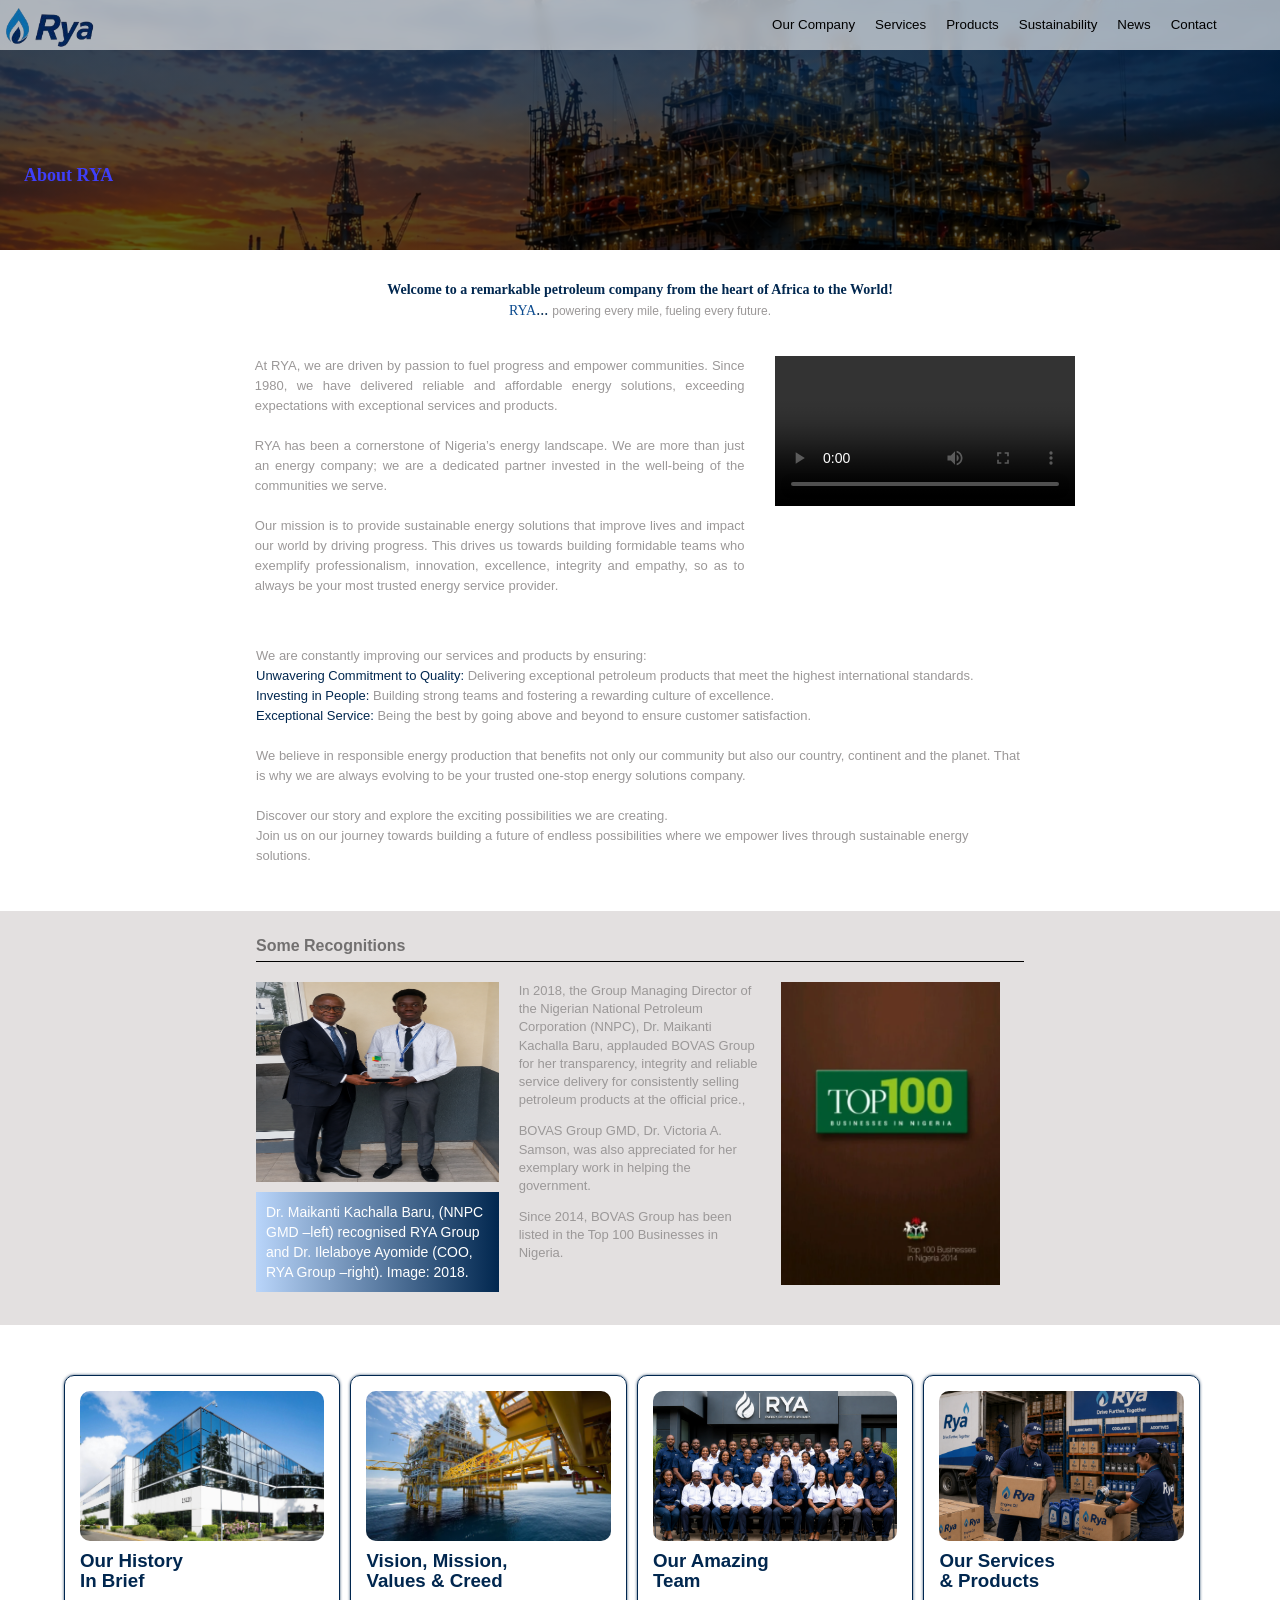
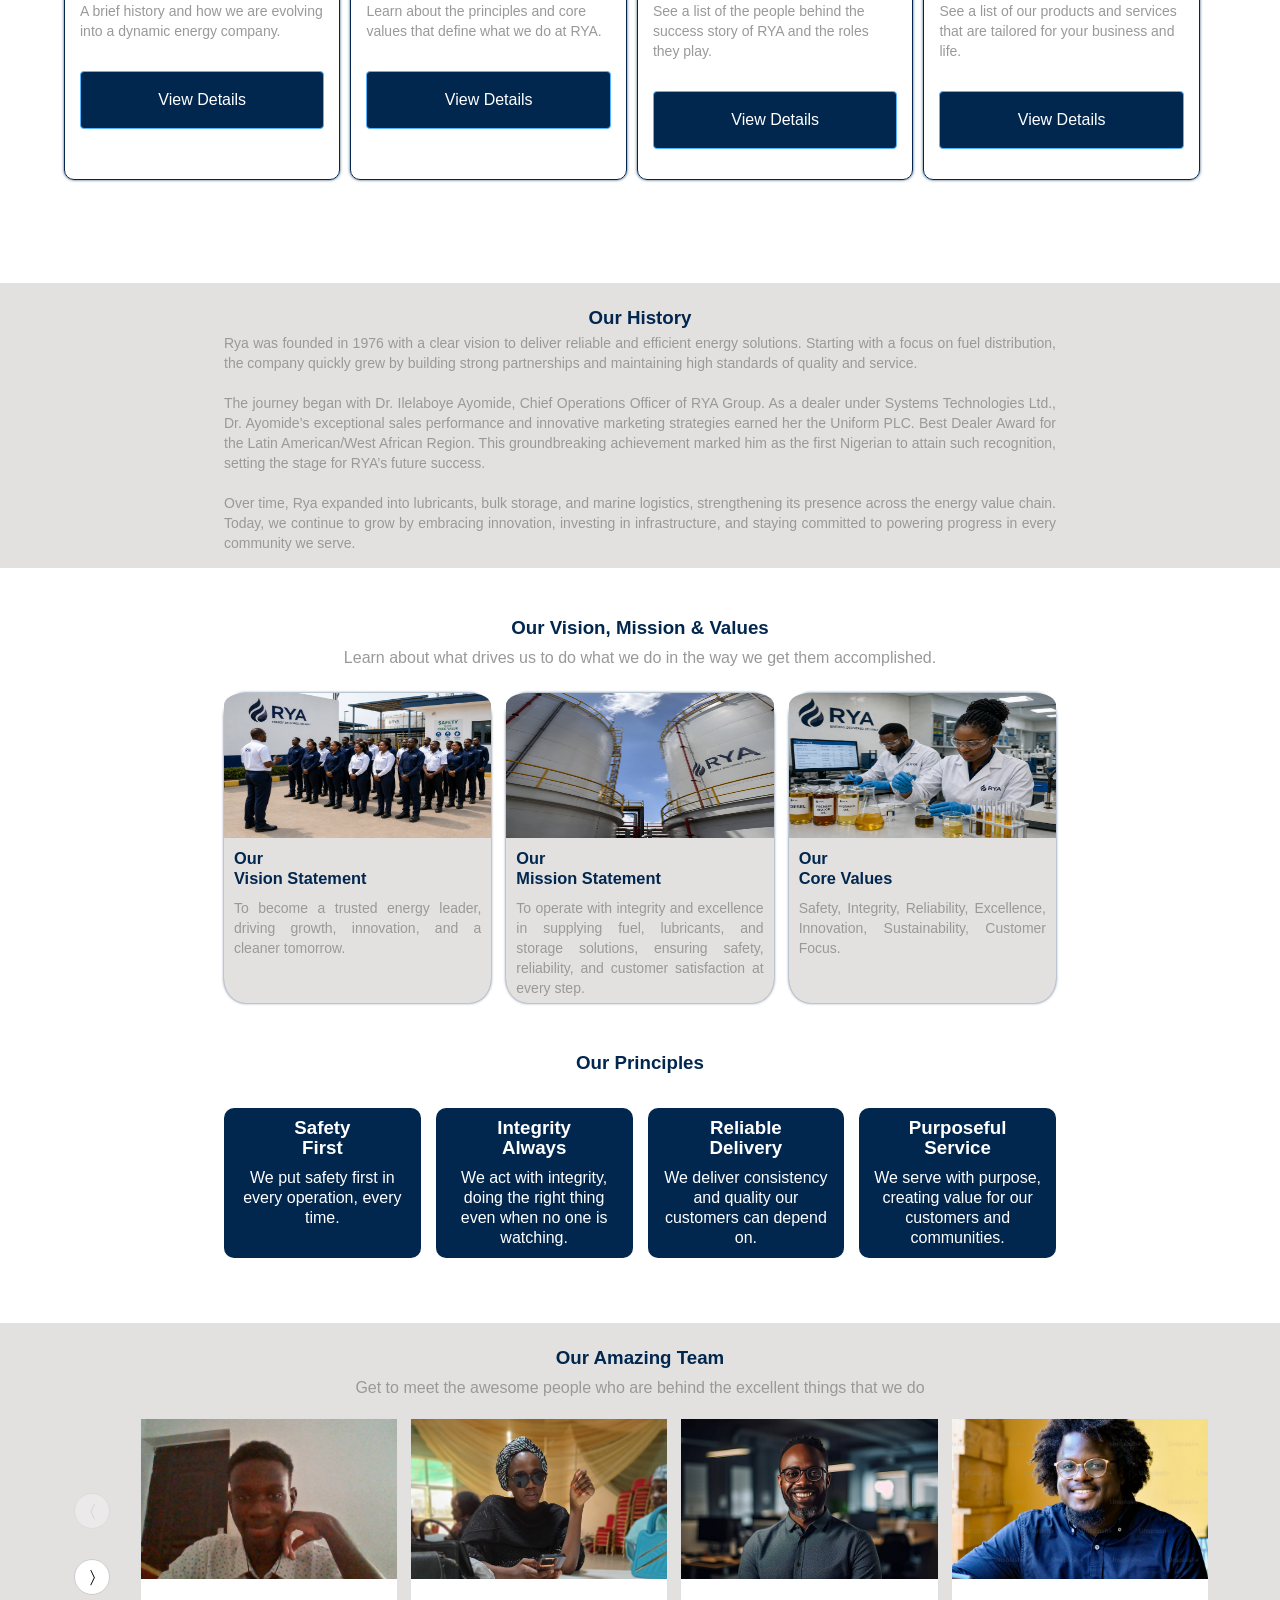
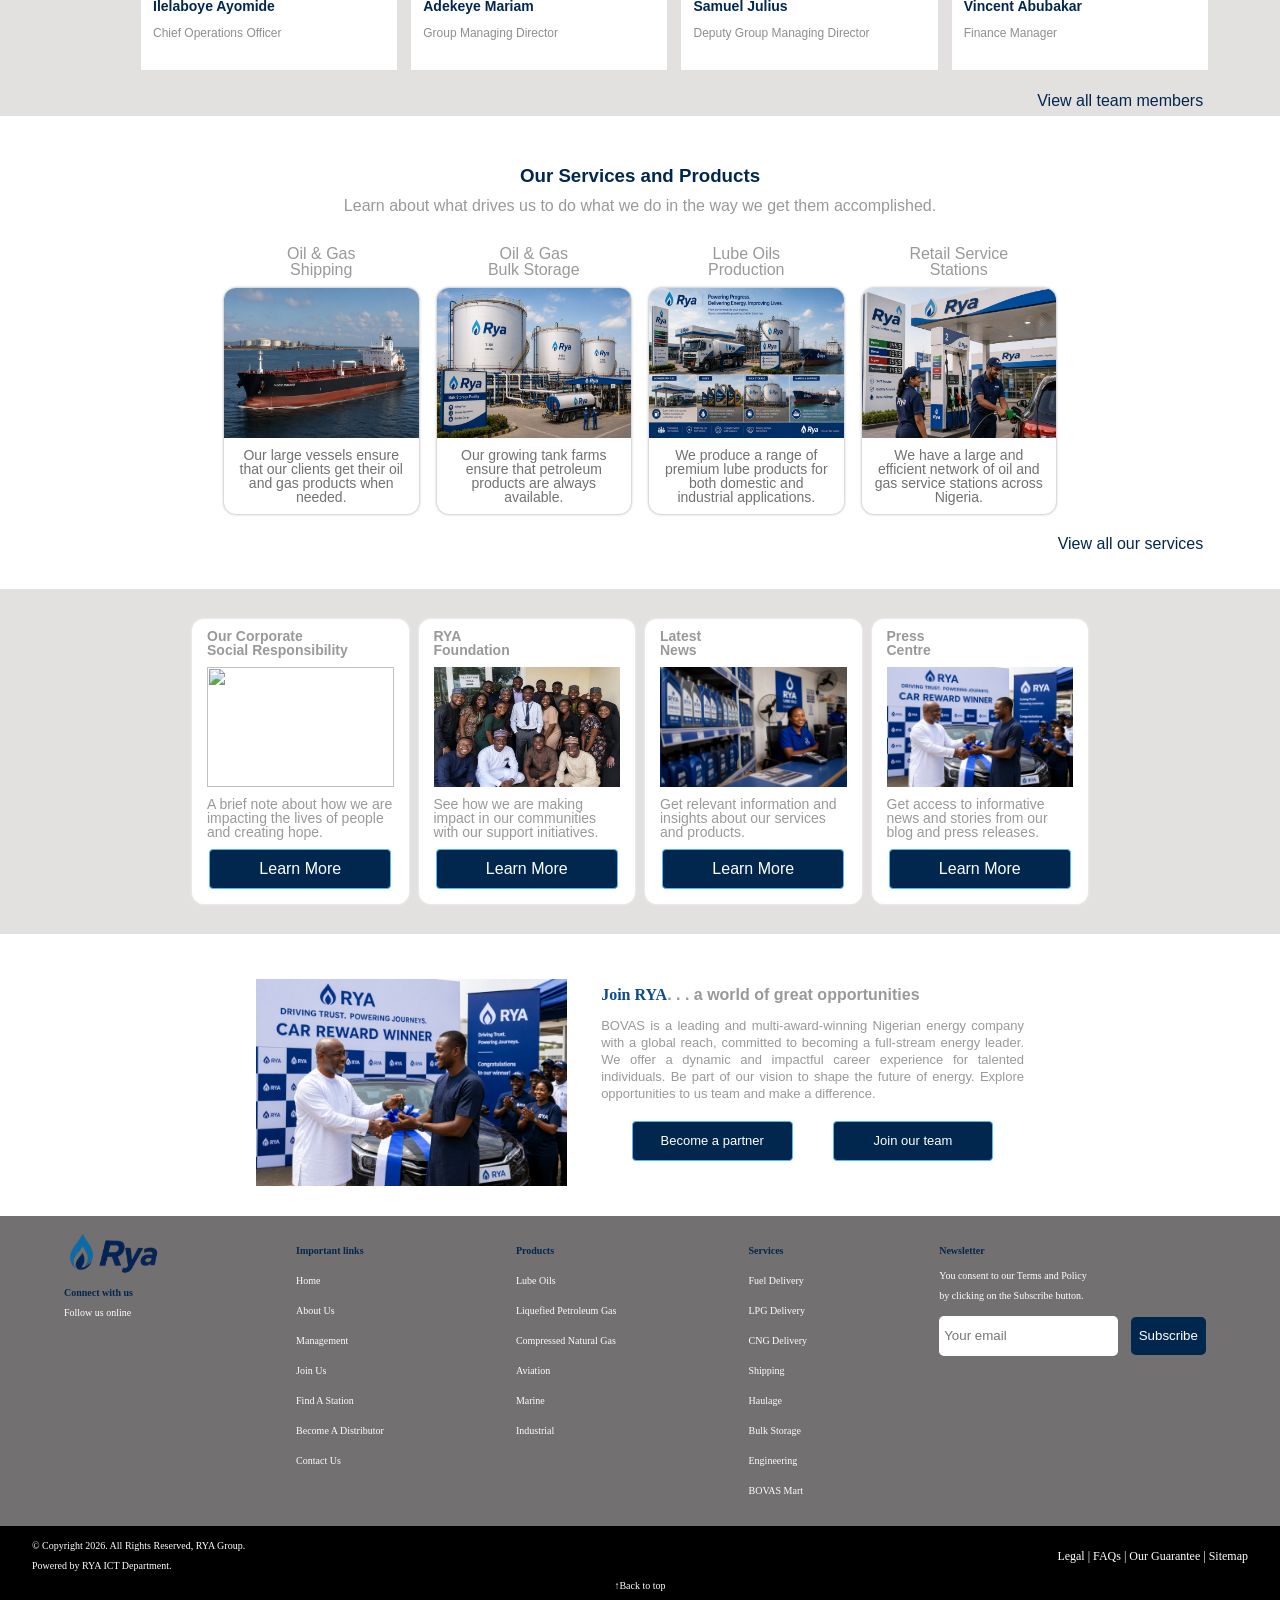
==== commit 0a33fa35: "Update about.html" ====
--- a/about.html
+++ b/about.html
@@ -123,7 +123,7 @@
       </div>
       <div>
         <video width="300" controls>
-          <source src="images/2.mp4" type="video/mp4">
+          <source src="images/vid.mp4" type="video/mp4">
           Your browser does not support the video tag.
         </video>
       </div>
@@ -513,4 +513,4 @@
   </section>
 </body>
 <script src="index.js"></script>
-</html>+</html>
